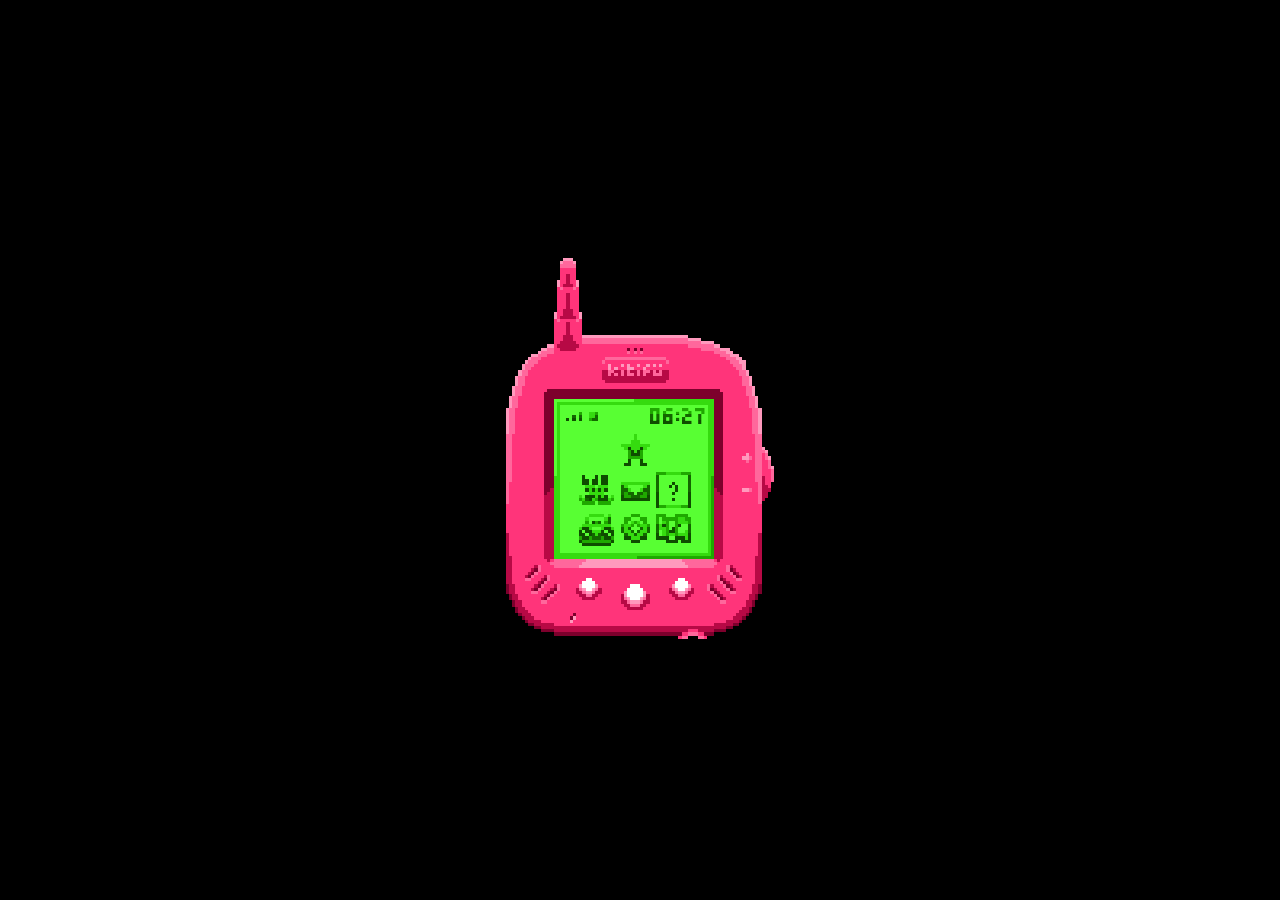
==== site/kitifu.html @ cd20e16a "Add files via upload" ====
<!DOCTYPE html>
<html lang="en">
<head>
  <meta charset="UTF-8">
  <meta name="viewport" content="width=device-width, initial-scale=1.0">
  <meta http-equiv="X-UA-Compatible" content="IE=edge">
  <title></title>
  <link rel="stylesheet" href="css/styles.css">
</head>
<body>
    <div class="kitifu center">
        <img class="case" src="images/case-default.svg" alt="case">
        <div class="ecra base">
            <img class="fundo" src="images/fundo.svg" alt="fundo">
            <img class="rede" src="images/rede.svg" alt="fundo">
            <img class="status" src="images/status.svg" alt="status">
            <div id="relogio"></div>
        </div>
        <div id="homeEcra" class="ecra">
            <img id="kitiIcon" class="kiti" src="images/kiti.svg" alt="kiti">
            <img class="friends" src="images/friends.svg" alt="friends">                                
            <img class="mp3" src="images/mp3.svg" alt="mp3">                                
            <img class="map" src="images/map.svg" alt="map">                    
            <img class="messages" src="images/messages.svg" alt="messages">          
            <img class="settings" src="images/settings.svg" alt="settings">                     
            <img class="profile" src="images/profile.svg" alt="settings">
        </div>
        <div id="kitiEcra" class="ecra">
            <div id="statusComida" class="status-comida">
                <img id="statusComida0" class="status-comida-0" src="images/statusComida0.svg" alt="statusComida0">
                <img id="statusComida1" class="status-comida-1" src="images/statusComida1.svg" alt="statusComida1">
                <img id="statusComida2" class="status-comida-2" src="images/statusComida2.svg" alt="statusComida2">
                <img id="statusComida3" class="status-comida-3" src="images/statusComida3.svg" alt="statusComida3">
            </div>
            <div id="statusAmor" class="status-amor">
                <img src="images/statusAmor0.svg" id="statusAmor0" alt="statusAmor0">
                <img src="images/statusAmor1.svg" id="statusAmor1" alt="statusAmor1">
                <img src="images/statusAmor2.svg" id="statusAmor2" alt="statusAmor2">
                <img src="images/statusAmor3.svg" id="statusAmor3" alt="statusAmor3">
            </div>
            <img id="armario" class="armario" src="images/armario.svg" alt="armario">
            <img id="voltar" class="voltar" src="images/voltar.svg" alt="voltar">
            <div id="kitiPet" class="kiti-pet">
                <img src="images/kitiPetCorpoTeste.svg" id="kitiPetCorpo" class="corpo petCorpo-default-animaçao" draggable="false" alt="kiti-pet corpo">
                <img src="images/kitiPetCabeçaTeste.svg" id="kitiPetCabeça" class="cabeça petCabeça-default-animaçao" draggable="false" alt="kitiPetCabeça">
            </div>
            <img id="comer" class="comer" src="images/comer.svg" alt="comer">
            <img id="comida" class="comida" src="images/comida.svg" alt="comida">
            <img id="lavar" class="lavar" src="images/lavar.svg" alt="lavar">
            <img id="lavagem" class="lavagem" src="images/lavagem.svg" alt="lavagem">
            <img id="amar" class="amar" src="images/amar.svg" alt="amar">
                <img id="amor1" class="amor" src="images/amor1.svg" alt="amor1">
                <img id="amor2" class="amor" src="images/amor2.svg" alt="amor2">
                <img id="amor3" class="amor" src="images/amor3.svg" alt="amor3">
                <img id="amor4" class="amor" src="images/amor4.svg" alt="amor4">
            <img id="passear" class="passear" src="images/passear.svg" alt="passear">
            <img id="brincar" class="brincar" src="images/brincar.svg" alt="brincar">
            <img id="conectar" class="conectar" src="images/conectar.svg" alt="conectar">
            </div>
    </div>

    <script src="script.js"></script>
</body>
</html>
---- site/css/styles.css ----
:root {
    --verde0: #58ff33;
    --verde1: #35db0f;
    --verde2: #1fa800;
    --verde3: #136600;
    --verde4: #0e4d00;
}

* {
    padding: 0;
    margin: 0;
    box-sizing: border-box;
    font-family: 'Untitled1', sans-serif;
    user-select: none;
  }

  @font-face {
    font-family: 'Untitled1';
    src: url('../fonts/fonte.otf') format('opentype');
}


body {
    background-color: black;
}

.kitifu {
    width: 24rem;
    height: 24rem;
    position:absolute
}

.center {
    position: absolute;
    transform: translate(-50%, -50%);
    left: 50%;
    top: 50%;
  }


.case {
    width: 24rem;
    height: 24rem;
    position:absolute
}

.case-default  {
    width: 24rem;
    height: 24rem;
    position:absolute
}


.ecra {
    width: 10rem;
    height: 10rem;
    position:absolute;
    top: 8.8rem;
    left: 6.6rem;
}

.fundo {
    width: 10rem;
    height: 10rem;
    position:absolute
}

.rede {
    width: 1rem;
    height: 0.6rem;
    position: absolute;
    top: 0.8rem;
    left: 0.8rem;
}

.status {
    width: 0.6rem;
    height: 0.6rem;
    position: absolute;
    top: 0.8rem;
    left: 2.2rem;
}

#relogio{
    /* top: -0.07rem*/

    width: 6rem;
    top: 0.53rem;
    left: 6rem;
    background: linear-gradient(to top,  var(--verde4) 0%, 
    var(--verde4) 44.5%, 
    var(--verde3)  44.5%, 
    var(--verde3) 70.5%, 
    var(--verde2) 70.5%);
    background-clip: text;
    color: transparent;
    position: absolute;
    font-size: 1.383rem;
}

#homeEcra {
    display: block;
}

.kiti {
    width: 2.2rem;
    height: 2.2rem;
    position: absolute;
    top: 2.2rem;
    left: 4rem;
}

.friends {
    width: 2.2rem;
    height: 2.2rem;
    position: absolute;
    top: 4.6rem;
    left: 1.6rem;
}

.mp3 {
    width: 2.2rem;
    height: 2.2rem;
    position: absolute;
    top: 7rem;
    left: 1.6rem;
}

.map {
    width: 2.2rem;
    height: 2.2rem;
    position: absolute;
    top: 7rem;
    right: 1.4rem;
}

.messages {
    width: 2.2rem;
    height: 2.2rem;
    position: absolute;
    top: 4.6rem;
    left: 4rem;
}

.settings {
    width: 2.2rem;
    height: 2.2rem;
    position: absolute;
    top: 7rem;
    left: 4rem;
}

.profile {
    width: 2.2rem;
    height: 2.2rem;
    position: absolute;
    top: 4.6rem;
    right: 1.4rem;
}


#kitiEcra {
    display: none;
}

.status-comida {
    width: 1rem;
    height: 1rem;
    position: absolute;
    top: 1.8rem;
    left: 0.6rem;
}

#statusComida0{
    width: 100%;
    height: 100%;
    position: absolute;
   display: block;
}

#statusComida1{
    width: 100%;
    height: 100%;
    position: absolute;
   display: none;
}

#statusComida2{
    width: 100%;
    height: 100%;
    position: absolute;
   display: none;
}

#statusComida3{
    width: 100%;
    height: 100%;
    position: absolute;
    display: none;
}


.status-amor{
    width: 1rem;
    height: 1rem;
    position: absolute;
    top: 1.8rem;
    left: 1.8rem;
}

#statusAmor0 {
    width: 100%;
    height: 100%;
    position: absolute;
   display: block;
}

#statusAmor1 {
    width: 100%;
    height: 100%;
    position: absolute;
   display: none;
}

#statusAmor2 {
    width: 100%;
    height: 100%;
    position: absolute;
   display: none;
}

#statusAmor3 {
    width: 100%;
    height: 100%;
    position: absolute;
   display: none;
}

.armario {
    width: 1rem;
    height: 1rem;
    position: absolute;
    top: 1.8rem;
    left: 7.2rem;
}

.voltar {
    width: 1rem;
    height: 1rem;
    position: absolute;
    top: 1.8rem;
    left: 8.4rem;
}

.kiti-pet {
    width: 5.2rem;
    height: 5.2rem;
    position:absolute;
    top: 2.8rem;
    left: 2.2rem;
}

.kiti-pet *{
    cursor: grab;
    width: 5.2rem;
    height: 5.2rem;
    position: inherit;
 
    
}

.kiti-pet *:active {
    cursor: grabbing;
}
.cabeça{
    z-index: 1;
    
}

.corpo{
    z-index: 0;
}

.comer {
    width: 1rem;
    height: 1rem;
    position: absolute;
    top: 8.4rem;
    left: 0.6rem;
    
}

.comida {
    width: 1rem;
    height: 2.6rem;
    position:absolute;
    top: 0;
    left: 4.6rem;
    clip-path: polygon(0 0, 100% 0%, 100% 0, 0% 0);
    z-index: 2;
}

.lavar {
    width: 1rem;
    height: 1rem;
    position: absolute;
    top: 8.4rem;
    left: 2rem;
}

.lavagem {
    width: 9.2rem;
    height: 10rem;
    position: absolute;
    z-index: 3;
    top: -7rem;
    left: 0.4rem;
    clip-path: polygon(0 100%, 100% 100%, 100% 100%, 0% 100%);
}

.amar {
    width: 1rem;
    height: 1rem;
    position: absolute;
    top: 8.4rem;
    left: 3.6rem;
}

.amor {
    width: 1.4rem;
    height: 1.4rem;
    position: absolute;
    top: 3.2rem;
    left: 7.8rem;
    opacity: 0;
}


.amor1Animaçao {
    animation: amor1Animaçao 0.5s 4 step-end;
}

.amor2Animaçao {
    animation: amor2Animaçao 0.5s 4 step-end;
}

.amor3Animaçao {
    animation: amor3Animaçao 0.5s 4 step-end;
}

.amor4Animaçao {
    animation: amor4Animaçao 0.5s 4 step-end;
}



.passear {
    width: 1rem;
    height: 1rem;
    position: absolute;
    top: 8.4rem;
    left: 5.4rem;
}

.brincar {
    width: 1rem;
    height: 1rem;
    position: absolute;
    top: 8.4rem;
    left: 7rem;
}

.conectar {
    width: 1rem;
    height: 1rem;
    position: absolute;
    top: 8.4rem;
    left: 8.4rem;
}



.comidaAnimaçao {
    animation: comer-animaçao 2.5s step-end;
}

.petCabeça-default-animaçao {
    animation: petDefault-cabeça-animaçao 7s step-end infinite;
    
}

.petCorpo-default-animaçao {
    animation: petDefault-animaçao 7s step-end infinite;

}

.lavagemAnimaçao {
    animation: lavagemAnimaçao 3s step-end;
}

.festinhas-animaçao{
    animation: festinhas-animaçao 2s step-end;
}

.festinhas-cabeça-animaçao{
    animation: festinhas-cabeça-animaçao 2s step-end;
}

@keyframes amor1Animaçao {
    0% { opacity: 1; }
    25% { opacity: 0; }
  }

@keyframes amor2Animaçao {
    0% { opacity: 0; }
    25% { opacity: 1;}
    50% { opacity: 0;}
  }

  @keyframes amor3Animaçao {
    0% { opacity: 0; }
    50% { opacity: 1; }
    75% { opacity: 0;}
  }

  @keyframes amor4Animaçao {
    0% { opacity: 0; }
    75% { opacity: 1; }
    100% { opacity: 0;}
  }

#amor1 {
    animation-delay: 0;
}

#amor2 {
    animation-delay: 25%;
}

#amor3 {
    animation-delay: 50%;
}

#amor4 {
    animation-delay: 75%;
}

@keyframes lavagemAnimaçao {
    5% {transform: translateY(0.4rem); clip-path: polygon(0 100%, 100% 100%, 100% 96%, 0% 96%);}
    10% {transform: translateY(1.2rem);clip-path: polygon(0 100%, 100% 100%, 100% 88%, 0% 88%);}
    15% {transform: translateY(2rem);clip-path: polygon(0 100%, 100% 100%, 100% 80%, 0% 80%);}
    20% {transform: translateY(2.8rem); clip-path: polygon(0 100%, 100% 100%, 100% 72%, 0% 72%);}
    25% {transform: translateY(3.6rem); clip-path: polygon(0 100%, 100% 100%, 100% 64%, 0% 64%);}
    30% {transform: translateY(4.4rem); clip-path: polygon(0 100%, 100% 100%, 100% 56%, 0% 56%);}
    35% {transform: translateY(5.2rem); clip-path: polygon(0 100%, 100% 100%, 100% 48%, 0% 48%);}
    40% {transform: translateY(6.0rem); clip-path: polygon(0 92%, 100% 92%, 100% 40%, 0% 40%);}
    45% {transform: translateY(6.8rem); clip-path: polygon(0 84%, 100% 84%, 100% 32%, 0% 32%);}
    50% {transform: translateY(7.6rem); clip-path: polygon(0 76%, 100% 76%, 100% 24%, 0% 24%);}
    55% {transform: translateY(8.4rem); clip-path: polygon(0 68%, 100% 68%, 100% 16%, 0% 16%);}
    60% {transform: translateY(9.2rem); clip-path: polygon(0 60%, 100% 60%, 100% 8%, 0% 8%);}
    65% {transform: translateY(10rem); clip-path: polygon(0 52%, 100% 52%, 100% 0%, 0% 0%);}
    70% {transform: translateY(10.8rem); clip-path: polygon(0 44%, 100% 44%, 100% 0%, 0% 0%);}
    75% {transform: translateY(11.6rem); clip-path: polygon(0 36%, 100% 36%, 100% 0%, 0% 0%);}
    80% {transform: translateY(12.4rem); clip-path: polygon(0 28%, 100% 28%, 100% 0%, 0% 0%);}
    85% {transform: translateY(13.2rem); clip-path: polygon(0 20%, 100% 20%, 100% 0%, 0% 0%);}
    90% {transform: translateY(14rem); clip-path: polygon(0 12%, 100% 12%, 100% 0%, 0% 0%);}
    95% {transform: translateY(14.8rem); clip-path: polygon(0 4%, 100% 4%, 100% 0%, 0% 0%);}
    100% {transform: translateY(15.6rem); clip-path: polygon(0 0%, 100% 0%, 100% 0%, 0% 0%);}
}

@keyframes petDefault-cabeça-animaçao {
    0% {transform: scaleX(1);}
    16.67% {transform: scaleX(-1);}
    33.33% {transform: scaleX(1);}
    50% {transform: scaleX(-1);}
    66.67% {transform: scaleX(1);}          /* Frame 5 */
    83% {transform: translateY(1.2rem); }  /* Frame 6 with translateY */
    100% { transform: translateY(0); }  /* Back to original position */
}

@keyframes petDefault-animaçao {
    0% {transform: scaleX(1);}
    16.67% {transform: scaleX(-1);}
    33.33% {transform: scaleX(1);}
    50% {transform: scaleX(-1);}
    66.67% {transform: scaleX(1);}
}

@keyframes festinhas-animaçao {
    0% {transform: scaleX(1)}
    12.5% {transform: scaleX(-1)}
    25% {transform: scaleX(1)}
    37.5% {transform: scaleX(-1)}
    50% {transform: scaleX(1)}
    62.5% {transform: scaleX(-1)}
    75% {transform: scaleX(1)}
    87.5% {transform: scaleX(-1)}
    100% {transform: scaleX(1)}
}

@keyframes festinhas-cabeça-animaçao {
    0% { transform: scaleX(1) translateY(1.2rem); }
    12.5% { transform: scaleX(-1) translateY(1.2rem); }
    25% { transform: scaleX(1) translateY(1.2rem); }
    37.5% { transform: scaleX(-1) translateY(1.2rem); }
    50% { transform: scaleX(1) translateY(0); }
    62.5% { transform: scaleX(-1) translateY(0); }
    75% { transform: scaleX(1) translateY(0); }
    87.5% { transform: scaleX(-1) translateY(0); }
    100% { transform: scaleX(1) translateY(1.2rem); }
}



@keyframes comer-animaçao {
    0% { transform: translateY(0.6rem); clip-path: polygon(0 84.6%, 100% 84.6%, 100% 100%, 0% 100%);}
    12.5% { transform: translateY(1.2rem); clip-path: polygon(0 61.6%, 100% 61.6%, 100% 100%, 0% 100%);}
    25% { transform: translateY(2rem); clip-path: polygon(0 30.8%, 100% 30.8%, 100% 100%, 0% 100%);}
    37.5%{ transform: translateY(2.8rem); clip-path: polygon(0 0, 100% 0%, 100% 100%, 0% 100%); }
    50%{ transform: translateY(3.4rem); clip-path: polygon(0 0, 100% 0%, 100% 77%, 0% 77%); }
    62.5%{ transform: translateY(4rem); clip-path: polygon(0 0, 100% 0%, 100% 53.8%, 0% 53.8%); }
    75%{ transform: translateY(4.8rem); clip-path: polygon(0 0, 100% 0%, 100% 23%, 0% 23%);}
    87.5%{ transform: translateY(5.6rem);clip-path: polygon(0 0, 100% 0%, 100% 0, 0% 0); }
    100%{ transform: translateY(5.6rem); clip-path: polygon(0 0, 100% 0%, 100% 0, 0% 0);}
}
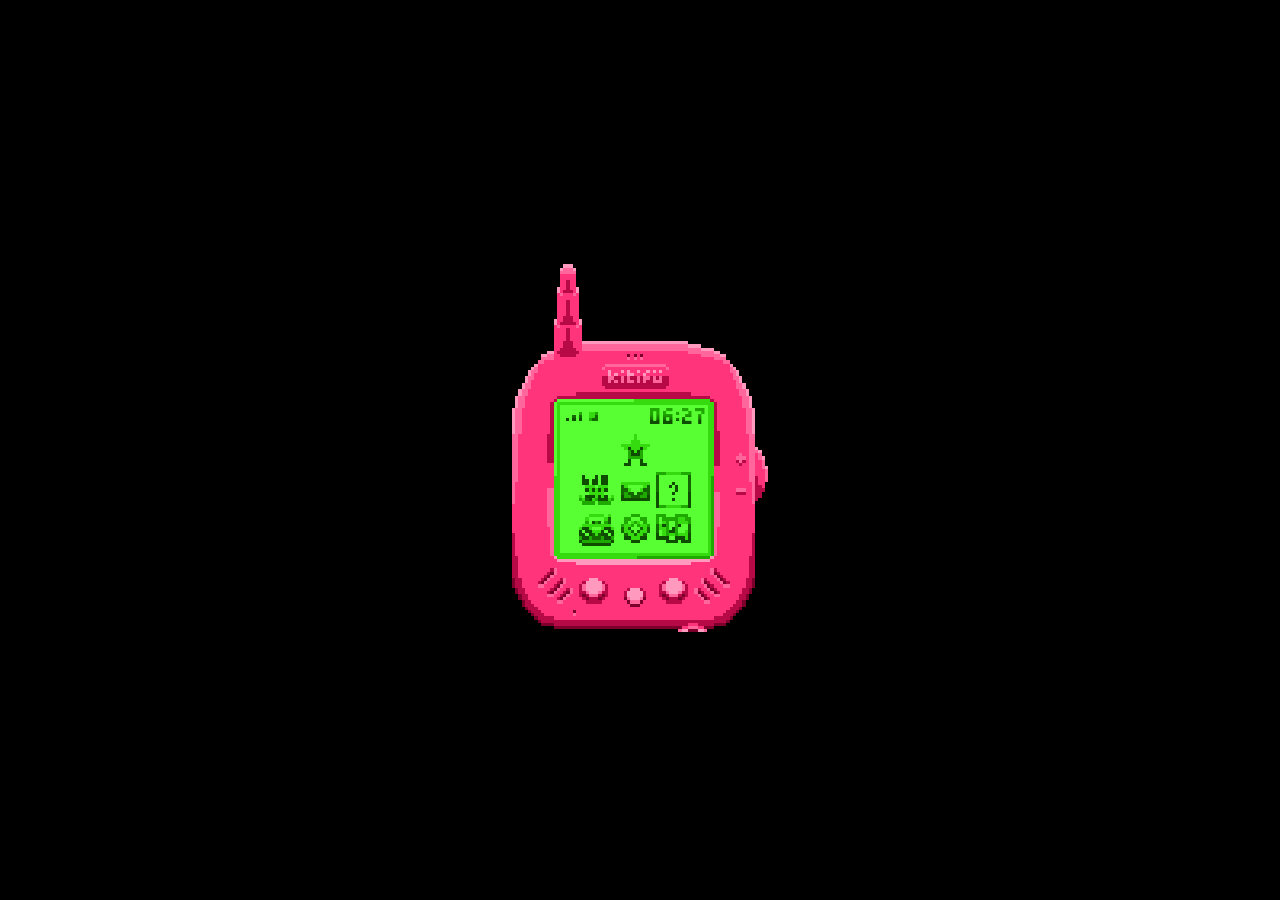
==== commit 84249d18: "refactoring não completo" ====
--- a/site/kitifu.html
+++ b/site/kitifu.html
@@ -9,15 +9,15 @@
 </head>
 <body>
     <div class="kitifu center">
-        <img class="case" src="images/case-default.svg" alt="case">
-        <div class="ecra base">
-            <img class="fundo" src="images/fundo.svg" alt="fundo">
-            <img class="rede" src="images/rede.svg" alt="fundo">
+        <img class="case" src="images/case1.svg" alt="case">
+        <div class="screen">
+            <img class="background" src="images/background.svg" alt="background">
+            <img class="network" src="images/network.svg" alt="background">
             <img class="status" src="images/status.svg" alt="status">
-            <div id="relogio"></div>
+            <div id="clock"></div>
         </div>
-        <div id="homeEcra" class="ecra">
-            <img id="kitiIcon" class="kiti" src="images/kiti.svg" alt="kiti">
+        <div id="homescreen" class="screen block">
+            <img id="kiti" class="kiti" src="images/kiti.svg" alt="kiti">
             <img class="friends" src="images/friends.svg" alt="friends">                                
             <img class="mp3" src="images/mp3.svg" alt="mp3">                                
             <img class="map" src="images/map.svg" alt="map">                    
@@ -25,38 +25,40 @@
             <img class="settings" src="images/settings.svg" alt="settings">                     
             <img class="profile" src="images/profile.svg" alt="settings">
         </div>
-        <div id="kitiEcra" class="ecra">
-            <div id="statusComida" class="status-comida">
-                <img id="statusComida0" class="status-comida-0" src="images/statusComida0.svg" alt="statusComida0">
-                <img id="statusComida1" class="status-comida-1" src="images/statusComida1.svg" alt="statusComida1">
-                <img id="statusComida2" class="status-comida-2" src="images/statusComida2.svg" alt="statusComida2">
-                <img id="statusComida3" class="status-comida-3" src="images/statusComida3.svg" alt="statusComida3">
+        <div id="kitiscreen" class="screen none">
+            <div id="hungryStatus" class="hungry-status">
+                <img id="hungryStatus0" class="hungry-status-0" src="images/hungryStatus0.svg" alt="hungryStatus0">
+                <img id="hungryStatus1" class="hungry-status-1" src="images/hungryStatus1.svg" alt="hungryStatus1">
+                <img id="hungryStatus2" class="hungry-status-2" src="images/hungryStatus2.svg" alt="hungryStatus2">
+                <img id="hungryStatus3" class="hungry-status-3" src="images/hungryStatus3.svg" alt="hungryStatus3">
             </div>
-            <div id="statusAmor" class="status-amor">
-                <img src="images/statusAmor0.svg" id="statusAmor0" alt="statusAmor0">
-                <img src="images/statusAmor1.svg" id="statusAmor1" alt="statusAmor1">
-                <img src="images/statusAmor2.svg" id="statusAmor2" alt="statusAmor2">
-                <img src="images/statusAmor3.svg" id="statusAmor3" alt="statusAmor3">
+            <div id="loveStatus" class="love-status">
+                <img src="images/loveStatus0.svg" id="loveStatus0" class="love-status-0" alt="loveStatus0">
+                <img src="images/loveStatus1.svg" id="loveStatus1" class="love-status-1" alt="loveStatus1">
+                <img src="images/loveStatus2.svg" id="loveStatus2" class="love-status-2" alt="loveStatus2">
+                <img src="images/loveStatus3.svg" id="loveStatus3" class="love-status-3" alt="loveStatus3">
             </div>
-            <img id="armario" class="armario" src="images/armario.svg" alt="armario">
-            <img id="voltar" class="voltar" src="images/voltar.svg" alt="voltar">
-            <div id="kitiPet" class="kiti-pet">
-                <img src="images/kitiPetCorpoTeste.svg" id="kitiPetCorpo" class="corpo petCorpo-default-animaçao" draggable="false" alt="kiti-pet corpo">
-                <img src="images/kitiPetCabeçaTeste.svg" id="kitiPetCabeça" class="cabeça petCabeça-default-animaçao" draggable="false" alt="kitiPetCabeça">
+            <img id="closet" class="closet" src="images/closet.svg" alt="closet">
+            <img id="back" class="back" src="images/back.svg" alt="back">
+            <div id="kitipet" class="kitipet">
+                <img src="images/kitipetBody.svg" id="kitipetBody" class="kitipetBody kitipetBody-default-animation" draggable="false" alt="kitipetBody">
+                <img src="images/kitipetHead.svg" id="kitipetHead" class="face kitipetHead-default-animation" draggable="false" alt="kitipetHead">
             </div>
-            <img id="comer" class="comer" src="images/comer.svg" alt="comer">
-            <img id="comida" class="comida" src="images/comida.svg" alt="comida">
-            <img id="lavar" class="lavar" src="images/lavar.svg" alt="lavar">
-            <img id="lavagem" class="lavagem" src="images/lavagem.svg" alt="lavagem">
-            <img id="amar" class="amar" src="images/amar.svg" alt="amar">
-                <img id="amor1" class="amor" src="images/amor1.svg" alt="amor1">
-                <img id="amor2" class="amor" src="images/amor2.svg" alt="amor2">
-                <img id="amor3" class="amor" src="images/amor3.svg" alt="amor3">
-                <img id="amor4" class="amor" src="images/amor4.svg" alt="amor4">
-            <img id="passear" class="passear" src="images/passear.svg" alt="passear">
-            <img id="brincar" class="brincar" src="images/brincar.svg" alt="brincar">
-            <img id="conectar" class="conectar" src="images/conectar.svg" alt="conectar">
+            <img id="feed" class="feed" src="images/feed.svg" alt="feed">
+            <img id="feeding" class="feeding" src="images/feeding.svg" alt="feeding">
+            <img id="wash" class="wash" src="images/wash.svg" alt="wash">
+            <img id="washing" class="washing" src="images/washing.svg" alt="washing">
+            <img id="love" class="love" src="images/love.svg" alt="love">
+            <div id="loving" class="loving block" alt="loving">
+                <img id="loving-animation-1" class="loving loving-animation-1" src="animations/loving-animation-1.svg" alt="loving-animation-1">
+                <img id="loving-animation-2" class="loving loving-animation-2" src="animations/loving-animation-2.svg" alt="loving-animation-2">
+                <img id="loving-animation-3" class="loving loving-animation-3" src="animations/loving-animation-3.svg" alt="loving-animation-3">
+                <img id="loving-animation-4" class="loving loving-animation-4" src="animations/loving-animation-4.svg" alt="loving-animation-4">
             </div>
+            <img id="walk" class="walk" src="images/walk.svg" alt="walk">
+            <img id="play" class="play" src="images/play.svg" alt="play">
+            <img id="connect" class="connect" src="images/connect.svg" alt="connect">
+        </div>
     </div>
 
     <script src="script.js"></script>
--- a/site/css/styles.css
+++ b/site/css/styles.css
@@ -1,9 +1,9 @@
 :root {
-    --verde0: #58ff33;
-    --verde1: #35db0f;
-    --verde2: #1fa800;
-    --verde3: #136600;
-    --verde4: #0e4d00;
+    --green0: #58ff33;
+    --green1: #35db0f;
+    --green2: #1fa800;
+    --green3: #136600;
+    --green4: #0e4d00;
 }
 
 * {
@@ -24,6 +24,14 @@
     background-color: black;
 }
 
+.none {
+    display: none;
+}
+
+.block {
+    display: block;
+}
+
 .kitifu {
     width: 24rem;
     height: 24rem;
@@ -41,17 +49,11 @@
 .case {
     width: 24rem;
     height: 24rem;
-    position:absolute
-}
-
-.case-default  {
-    width: 24rem;
-    height: 24rem;
-    position:absolute
-}
-
-
-.ecra {
+    position:absolute;
+}
+
+
+.screen {
     width: 10rem;
     height: 10rem;
     position:absolute;
@@ -59,13 +61,14 @@
     left: 6.6rem;
 }
 
-.fundo {
+.background {
     width: 10rem;
     height: 10rem;
-    position:absolute
-}
-
-.rede {
+    position:absolute;
+    z-index: -1;
+}
+
+.network {
     width: 1rem;
     height: 0.6rem;
     position: absolute;
@@ -81,26 +84,23 @@
     left: 2.2rem;
 }
 
-#relogio{
+#clock{
     /* top: -0.07rem*/
 
     width: 6rem;
     top: 0.53rem;
     left: 6rem;
-    background: linear-gradient(to top,  var(--verde4) 0%, 
-    var(--verde4) 44.5%, 
-    var(--verde3)  44.5%, 
-    var(--verde3) 70.5%, 
-    var(--verde2) 70.5%);
+    background: linear-gradient(to top,  var(--green4) 0%, 
+    var(--green4) 44.5%, 
+    var(--green3)  44.5%, 
+    var(--green2) 70.5%, 
+    var(--green2) 70.5%);
     background-clip: text;
     color: transparent;
     position: absolute;
     font-size: 1.383rem;
 }
 
-#homeEcra {
-    display: block;
-}
 
 .kiti {
     width: 2.2rem;
@@ -158,12 +158,7 @@
     right: 1.4rem;
 }
 
-
-#kitiEcra {
-    display: none;
-}
-
-.status-comida {
+.hungry-status {
     width: 1rem;
     height: 1rem;
     position: absolute;
@@ -171,36 +166,36 @@
     left: 0.6rem;
 }
 
-#statusComida0{
-    width: 100%;
-    height: 100%;
-    position: absolute;
-   display: block;
-}
-
-#statusComida1{
-    width: 100%;
-    height: 100%;
-    position: absolute;
-   display: none;
-}
-
-#statusComida2{
-    width: 100%;
-    height: 100%;
-    position: absolute;
-   display: none;
-}
-
-#statusComida3{
-    width: 100%;
-    height: 100%;
-    position: absolute;
-    display: none;
-}
-
-
-.status-amor{
+.hungry-status-0{
+    width: 100%;
+    height: 100%;
+    position: absolute;
+
+}
+
+.hungry-status-1{
+    width: 100%;
+    height: 100%;
+    position: absolute;
+
+}
+
+.hungry-status-2{
+    width: 100%;
+    height: 100%;
+    position: absolute;
+
+}
+
+.hungry-status-3{
+    width: 100%;
+    height: 100%;
+    position: absolute;
+
+}
+
+
+.love-status{
     width: 1rem;
     height: 1rem;
     position: absolute;
@@ -208,35 +203,32 @@
     left: 1.8rem;
 }
 
-#statusAmor0 {
-    width: 100%;
-    height: 100%;
-    position: absolute;
-   display: block;
-}
-
-#statusAmor1 {
-    width: 100%;
-    height: 100%;
-    position: absolute;
-   display: none;
-}
-
-#statusAmor2 {
-    width: 100%;
-    height: 100%;
-    position: absolute;
-   display: none;
-}
-
-#statusAmor3 {
-    width: 100%;
-    height: 100%;
-    position: absolute;
-   display: none;
-}
-
-.armario {
+.love-status-0 {
+    width: 100%;
+    height: 100%;
+    position: absolute;
+}
+
+.love-status-1 {
+    width: 100%;
+    height: 100%;
+    position: absolute;
+}
+
+.love-status-2 {
+    width: 100%;
+    height: 100%;
+    position: absolute;
+}
+
+.love-status-3 {
+    width: 100%;
+    height: 100%;
+    position: absolute;
+}
+
+
+.closet {
     width: 1rem;
     height: 1rem;
     position: absolute;
@@ -244,7 +236,7 @@
     left: 7.2rem;
 }
 
-.voltar {
+.back {
     width: 1rem;
     height: 1rem;
     position: absolute;
@@ -252,7 +244,8 @@
     left: 8.4rem;
 }
 
-.kiti-pet {
+
+.kitipet {
     width: 5.2rem;
     height: 5.2rem;
     position:absolute;
@@ -260,7 +253,7 @@
     left: 2.2rem;
 }
 
-.kiti-pet *{
+.kitipet *{
     cursor: grab;
     width: 5.2rem;
     height: 5.2rem;
@@ -269,19 +262,19 @@
     
 }
 
-.kiti-pet *:active {
+.kitipet *:active {
     cursor: grabbing;
 }
-.cabeça{
+.kitipetHead{
     z-index: 1;
     
 }
 
-.corpo{
+.kitipetBody{
     z-index: 0;
 }
 
-.comer {
+.feed {
     width: 1rem;
     height: 1rem;
     position: absolute;
@@ -290,7 +283,7 @@
     
 }
 
-.comida {
+.feeding {
     width: 1rem;
     height: 2.6rem;
     position:absolute;
@@ -300,7 +293,7 @@
     z-index: 2;
 }
 
-.lavar {
+.wash {
     width: 1rem;
     height: 1rem;
     position: absolute;
@@ -308,7 +301,7 @@
     left: 2rem;
 }
 
-.lavagem {
+.washing {
     width: 9.2rem;
     height: 10rem;
     position: absolute;
@@ -318,7 +311,7 @@
     clip-path: polygon(0 100%, 100% 100%, 100% 100%, 0% 100%);
 }
 
-.amar {
+.love {
     width: 1rem;
     height: 1rem;
     position: absolute;
@@ -326,7 +319,7 @@
     left: 3.6rem;
 }
 
-.amor {
+.loving {
     width: 1.4rem;
     height: 1.4rem;
     position: absolute;
@@ -336,25 +329,7 @@
 }
 
 
-.amor1Animaçao {
-    animation: amor1Animaçao 0.5s 4 step-end;
-}
-
-.amor2Animaçao {
-    animation: amor2Animaçao 0.5s 4 step-end;
-}
-
-.amor3Animaçao {
-    animation: amor3Animaçao 0.5s 4 step-end;
-}
-
-.amor4Animaçao {
-    animation: amor4Animaçao 0.5s 4 step-end;
-}
-
-
-
-.passear {
+.walk {
     width: 1rem;
     height: 1rem;
     position: absolute;
@@ -362,7 +337,7 @@
     left: 5.4rem;
 }
 
-.brincar {
+.play {
     width: 1rem;
     height: 1rem;
     position: absolute;
@@ -370,7 +345,7 @@
     left: 7rem;
 }
 
-.conectar {
+.connect {
     width: 1rem;
     height: 1rem;
     position: absolute;
@@ -380,72 +355,55 @@
 
 
 
-.comidaAnimaçao {
-    animation: comer-animaçao 2.5s step-end;
-}
-
-.petCabeça-default-animaçao {
-    animation: petDefault-cabeça-animaçao 7s step-end infinite;
+.feeding-animation {
+    animation: feeding-animation 2.5s step-end;
+}
+
+.kitipetHead-default-animation {
+    animation: kitipetHead-default-animation 7s step-end infinite;
     
 }
 
-.petCorpo-default-animaçao {
-    animation: petDefault-animaçao 7s step-end infinite;
-
-}
-
-.lavagemAnimaçao {
-    animation: lavagemAnimaçao 3s step-end;
-}
-
-.festinhas-animaçao{
-    animation: festinhas-animaçao 2s step-end;
-}
-
-.festinhas-cabeça-animaçao{
-    animation: festinhas-cabeça-animaçao 2s step-end;
-}
-
-@keyframes amor1Animaçao {
+.kitipetBody-default-animation {
+    animation: kitipetBody-default-animation 7s step-end infinite;
+
+}
+
+.washing-animation {
+    animation: washing-animation 3s step-end;
+}
+
+.loving-animation-1{
+    animation: love-animation 2s step-end;
+}
+
+.loving-animation-2{
+    animation: love-animation 2s step-end;
+    animation-delay: 25%;
+}
+
+.loving-animation-3{
+    animation: love-animation 2s step-end;
+    animation-delay: 50%;
+}
+
+.loving-animation-4{
+    animation: love-animation 2s step-end;
+    animation-delay: 75%;
+}
+
+.kitipetHead-love-animation{
+    animation: kitipetHead-love-animation 2s step-end;
+}
+
+@keyframes love-animation {
     0% { opacity: 1; }
     25% { opacity: 0; }
   }
 
-@keyframes amor2Animaçao {
-    0% { opacity: 0; }
-    25% { opacity: 1;}
-    50% { opacity: 0;}
-  }
-
-  @keyframes amor3Animaçao {
-    0% { opacity: 0; }
-    50% { opacity: 1; }
-    75% { opacity: 0;}
-  }
-
-  @keyframes amor4Animaçao {
-    0% { opacity: 0; }
-    75% { opacity: 1; }
-    100% { opacity: 0;}
-  }
-
-#amor1 {
-    animation-delay: 0;
-}
-
-#amor2 {
-    animation-delay: 25%;
-}
-
-#amor3 {
-    animation-delay: 50%;
-}
-
-#amor4 {
-    animation-delay: 75%;
-}
-
-@keyframes lavagemAnimaçao {
+
+
+@keyframes washing-animation {
     5% {transform: translateY(0.4rem); clip-path: polygon(0 100%, 100% 100%, 100% 96%, 0% 96%);}
     10% {transform: translateY(1.2rem);clip-path: polygon(0 100%, 100% 100%, 100% 88%, 0% 88%);}
     15% {transform: translateY(2rem);clip-path: polygon(0 100%, 100% 100%, 100% 80%, 0% 80%);}
@@ -468,7 +426,7 @@
     100% {transform: translateY(15.6rem); clip-path: polygon(0 0%, 100% 0%, 100% 0%, 0% 0%);}
 }
 
-@keyframes petDefault-cabeça-animaçao {
+@keyframes kitipetHead-default-animation {
     0% {transform: scaleX(1);}
     16.67% {transform: scaleX(-1);}
     33.33% {transform: scaleX(1);}
@@ -478,7 +436,7 @@
     100% { transform: translateY(0); }  /* Back to original position */
 }
 
-@keyframes petDefault-animaçao {
+@keyframes kitipetBody-default-animation {
     0% {transform: scaleX(1);}
     16.67% {transform: scaleX(-1);}
     33.33% {transform: scaleX(1);}
@@ -486,19 +444,12 @@
     66.67% {transform: scaleX(1);}
 }
 
-@keyframes festinhas-animaçao {
-    0% {transform: scaleX(1)}
-    12.5% {transform: scaleX(-1)}
-    25% {transform: scaleX(1)}
-    37.5% {transform: scaleX(-1)}
-    50% {transform: scaleX(1)}
-    62.5% {transform: scaleX(-1)}
-    75% {transform: scaleX(1)}
-    87.5% {transform: scaleX(-1)}
-    100% {transform: scaleX(1)}
-}
-
-@keyframes festinhas-cabeça-animaçao {
+@keyframes loving-animation {
+   0% {opacity: 1;}
+   25% {opacity: 0;}
+}
+
+@keyframes kitipetHead-loving-animation {
     0% { transform: scaleX(1) translateY(1.2rem); }
     12.5% { transform: scaleX(-1) translateY(1.2rem); }
     25% { transform: scaleX(1) translateY(1.2rem); }
@@ -512,7 +463,7 @@
 
 
 
-@keyframes comer-animaçao {
+@keyframes feeding-animation {
     0% { transform: translateY(0.6rem); clip-path: polygon(0 84.6%, 100% 84.6%, 100% 100%, 0% 100%);}
     12.5% { transform: translateY(1.2rem); clip-path: polygon(0 61.6%, 100% 61.6%, 100% 100%, 0% 100%);}
     25% { transform: translateY(2rem); clip-path: polygon(0 30.8%, 100% 30.8%, 100% 100%, 0% 100%);}
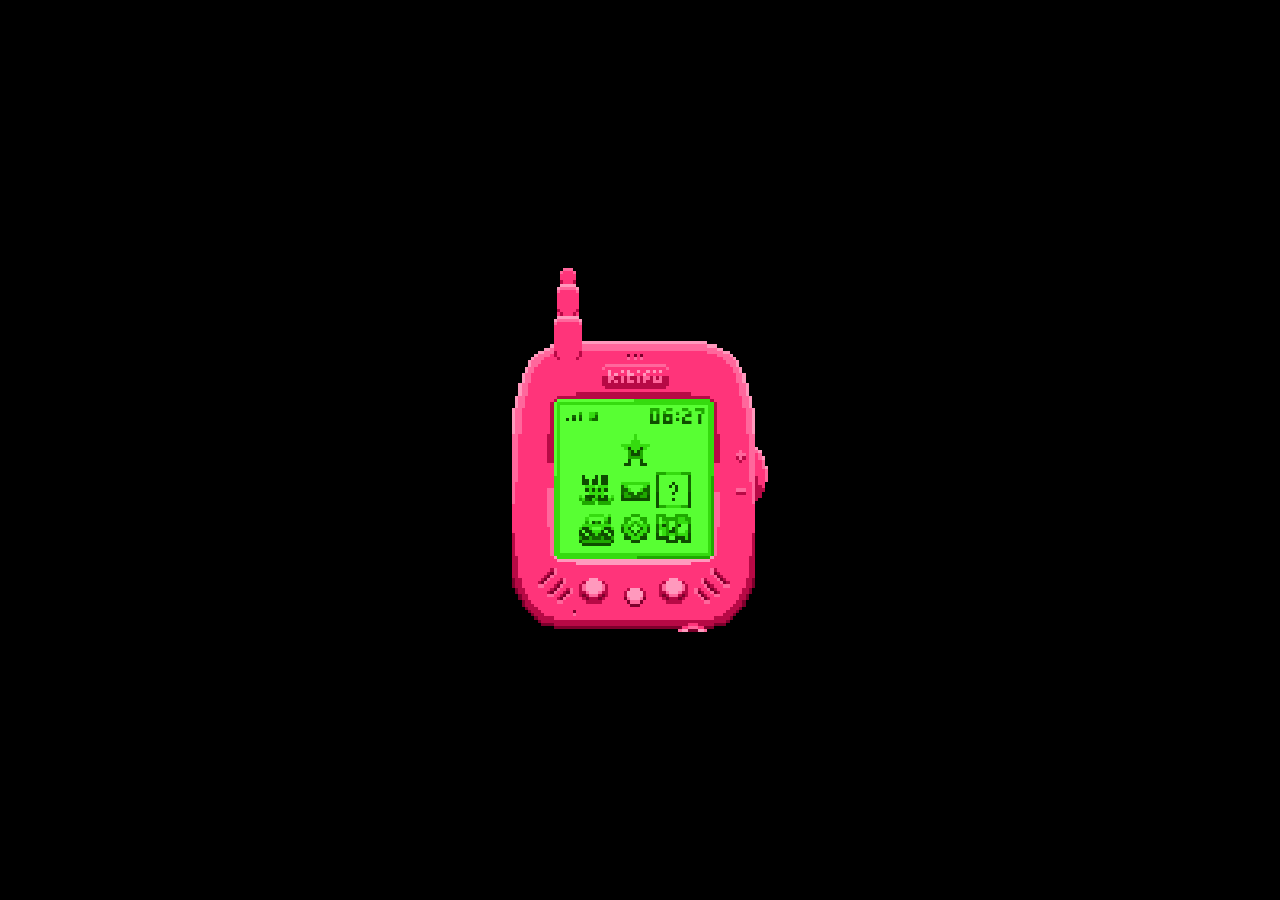
==== commit 0f298a42: "refactoring atualizado feito: refactoring tá feito, todos os nomes estão em inglês, limpei muito co" ====
--- a/site/kitifu.html
+++ b/site/kitifu.html
@@ -38,22 +38,27 @@
                 <img src="images/loveStatus2.svg" id="loveStatus2" class="love-status-2" alt="loveStatus2">
                 <img src="images/loveStatus3.svg" id="loveStatus3" class="love-status-3" alt="loveStatus3">
             </div>
+            <div id="poopStatus" class="poopStatus">
+                <img src="images/poopStatus1.svg" id="poopStatus1" class="poop-status-1 none" alt="poopStatus1">
+                <img src="images/poopStatus2.svg" id="poopStatus2" class="poop-status-2 none" alt="poopStatus2">
+                <img src="images/poopStatus3.svg" id="poopStatus3" class="poop-status-3 none" alt="poopStatus3">
+            </div>
             <img id="closet" class="closet" src="images/closet.svg" alt="closet">
             <img id="back" class="back" src="images/back.svg" alt="back">
             <div id="kitipet" class="kitipet">
-                <img src="images/kitipetBody.svg" id="kitipetBody" class="kitipetBody kitipetBody-default-animation" draggable="false" alt="kitipetBody">
-                <img src="images/kitipetHead.svg" id="kitipetHead" class="face kitipetHead-default-animation" draggable="false" alt="kitipetHead">
+                <img src="images/kitipetBody.svg" id="kitipetBody" class="kitipetBody default-animation" draggable="false" alt="kitipetBody">
+                <img src="images/kitipetHead.svg" id="kitipetHead" class="kitipetHead default-animation" draggable="false" alt="kitipetHead">
             </div>
             <img id="feed" class="feed" src="images/feed.svg" alt="feed">
             <img id="feeding" class="feeding" src="images/feeding.svg" alt="feeding">
             <img id="wash" class="wash" src="images/wash.svg" alt="wash">
             <img id="washing" class="washing" src="images/washing.svg" alt="washing">
             <img id="love" class="love" src="images/love.svg" alt="love">
-            <div id="loving" class="loving block" alt="loving">
-                <img id="loving-animation-1" class="loving loving-animation-1" src="animations/loving-animation-1.svg" alt="loving-animation-1">
-                <img id="loving-animation-2" class="loving loving-animation-2" src="animations/loving-animation-2.svg" alt="loving-animation-2">
-                <img id="loving-animation-3" class="loving loving-animation-3" src="animations/loving-animation-3.svg" alt="loving-animation-3">
-                <img id="loving-animation-4" class="loving loving-animation-4" src="animations/loving-animation-4.svg" alt="loving-animation-4">
+            <div id="loving" class="loving none" alt="loving">
+                <img id="lovingFrame1" class="loving frame-1" src="animations/lovingFrame1.svg" alt="lovingFrame1">
+                <img id="lovingFrame2" class="loving frame-2" src="animations/lovingFrame2.svg" alt="lovingFrame2">
+                <img id="lovingFrame3" class="loving frame-3" src="animations/lovingFrame3.svg" alt="lovingFrame3">
+                <img id="lovingFrame4" class="loving frame-4" src="animations/lovingFrame4.svg" alt="lovingFrame4">
             </div>
             <img id="walk" class="walk" src="images/walk.svg" alt="walk">
             <img id="play" class="play" src="images/play.svg" alt="play">
--- a/site/css/styles.css
+++ b/site/css/styles.css
@@ -65,7 +65,7 @@
     width: 10rem;
     height: 10rem;
     position:absolute;
-    z-index: -1;
+    z-index: -999;
 }
 
 .network {
@@ -93,7 +93,7 @@
     background: linear-gradient(to top,  var(--green4) 0%, 
     var(--green4) 44.5%, 
     var(--green3)  44.5%, 
-    var(--green2) 70.5%, 
+    var(--green3) 70.5%, 
     var(--green2) 70.5%);
     background-clip: text;
     color: transparent;
@@ -227,6 +227,30 @@
     position: absolute;
 }
 
+
+.poop-status-1 {
+    width: 1.4rem;
+    height: 2.8rem;
+    position: absolute;
+    top: 5.2rem;
+    left: 8rem;
+}
+
+.poop-status-2 {
+    width: 1.4rem;
+    height: 2.8rem;
+    position: absolute;
+    top: 5.2rem;
+    left: 8rem;
+}
+
+.poop-status-3 {
+    width: 1.4rem;
+    height: 2.8rem;
+    position: absolute;
+    top: 5.2rem;
+    left: 8rem; 
+}
 
 .closet {
     width: 1rem;
@@ -305,7 +329,7 @@
     width: 9.2rem;
     height: 10rem;
     position: absolute;
-    z-index: 3;
+    z-index: -1;
     top: -7rem;
     left: 0.4rem;
     clip-path: polygon(0 100%, 100% 100%, 100% 100%, 0% 100%);
@@ -319,81 +343,94 @@
     left: 3.6rem;
 }
 
-.loving {
+
+.walk {
+    width: 1rem;
+    height: 1rem;
+    position: absolute;
+    top: 8.4rem;
+    left: 5.4rem;
+}
+
+.play {
+    width: 1rem;
+    height: 1rem;
+    position: absolute;
+    top: 8.4rem;
+    left: 7rem;
+}
+
+.connect {
+    width: 1rem;
+    height: 1rem;
+    position: absolute;
+    top: 8.4rem;
+    left: 8.4rem;
+}
+
+
+
+.feeding-animation {
+    animation: feeding-animation 2.5s step-end;
+}
+
+.kitipetHead.default-animation {
+    animation: kitipetHead-default-animation 7s step-end infinite;
+    
+}
+
+.kitipetBody.default-animation {
+    animation: kitipetBody-default-animation 7s step-end infinite;
+
+}
+
+.washing-animation {
+    animation: washing-animation 3s step-end;
+}
+
+
+.loving * {
     width: 1.4rem;
     height: 1.4rem;
     position: absolute;
     top: 3.2rem;
-    left: 7.8rem;
+    left: 8rem;
+    
+}
+
+
+
+
+.loving.frame-1{
     opacity: 0;
-}
-
-
-.walk {
-    width: 1rem;
-    height: 1rem;
-    position: absolute;
-    top: 8.4rem;
-    left: 5.4rem;
-}
-
-.play {
-    width: 1rem;
-    height: 1rem;
-    position: absolute;
-    top: 8.4rem;
-    left: 7rem;
-}
-
-.connect {
-    width: 1rem;
-    height: 1rem;
-    position: absolute;
-    top: 8.4rem;
-    left: 8.4rem;
-}
-
-
-
-.feeding-animation {
-    animation: feeding-animation 2.5s step-end;
-}
-
-.kitipetHead-default-animation {
-    animation: kitipetHead-default-animation 7s step-end infinite;
+    animation: love-animation 2s step-end;
     
 }
 
-.kitipetBody-default-animation {
-    animation: kitipetBody-default-animation 7s step-end infinite;
-
-}
-
-.washing-animation {
-    animation: washing-animation 3s step-end;
-}
-
-.loving-animation-1{
+.loving.frame-2{
+    opacity: 0;
     animation: love-animation 2s step-end;
-}
-
-.loving-animation-2{
+    animation-delay: 0.5s;
+}
+
+.loving.frame-3{
+    opacity: 0;
     animation: love-animation 2s step-end;
-    animation-delay: 25%;
-}
-
-.loving-animation-3{
+    animation-delay: 1s;
+}
+
+.loving.frame-4{
+    opacity: 0;
     animation: love-animation 2s step-end;
-    animation-delay: 50%;
-}
-
-.loving-animation-4{
-    animation: love-animation 2s step-end;
-    animation-delay: 75%;
-}
-
-.kitipetHead-love-animation{
-    animation: kitipetHead-love-animation 2s step-end;
+    animation-delay: 1.5s;
+}
+
+.kitipetHead.loving-animation{
+    animation: kitipetHead-loving-animation 2s step-end;
+}
+
+.kitipetBody.loving-animation{
+    animation: kitipetBody-loving-animation 2s step-end;
 }
 
 @keyframes love-animation {
@@ -402,6 +439,35 @@
   }
 
 
+  @keyframes kitipetHead-default-animation {
+    0% {transform: scaleX(1);}
+    16.67% {transform: scaleX(-1);}
+    33.33% {transform: scaleX(1);}
+    50% {transform: scaleX(-1);}
+    66.67% {transform: scaleX(1);}          /* Frame 5 */
+    83% {transform: translateY(1.2rem); }  /* Frame 6 with translateY */
+    100% { transform: translateY(0); }  /* Back to original position */
+}
+
+@keyframes kitipetBody-default-animation {
+    0% {transform: scaleX(1);}
+    16.67% {transform: scaleX(-1);}
+    33.33% {transform: scaleX(1);}
+    50% {transform: scaleX(-1);}
+    66.67% {transform: scaleX(1);}
+}
+
+@keyframes kitipetHead-loving-animation {
+    0% { transform: scaleX(1) translateY(1.2rem); }
+    12.5% { transform: scaleX(-1) translateY(1.2rem); }
+    25% { transform: scaleX(1) translateY(1.2rem); }
+    37.5% { transform: scaleX(-1) translateY(1.2rem); }
+    50% { transform: scaleX(1) translateY(0); }
+    62.5% { transform: scaleX(-1) translateY(0); }
+    75% { transform: scaleX(1) translateY(0); }
+    87.5% { transform: scaleX(-1) translateY(0); }
+    100% { transform: scaleX(1) translateY(1.2rem); }
+}
 
 @keyframes washing-animation {
     5% {transform: translateY(0.4rem); clip-path: polygon(0 100%, 100% 100%, 100% 96%, 0% 96%);}
@@ -426,42 +492,17 @@
     100% {transform: translateY(15.6rem); clip-path: polygon(0 0%, 100% 0%, 100% 0%, 0% 0%);}
 }
 
-@keyframes kitipetHead-default-animation {
-    0% {transform: scaleX(1);}
-    16.67% {transform: scaleX(-1);}
-    33.33% {transform: scaleX(1);}
-    50% {transform: scaleX(-1);}
-    66.67% {transform: scaleX(1);}          /* Frame 5 */
-    83% {transform: translateY(1.2rem); }  /* Frame 6 with translateY */
-    100% { transform: translateY(0); }  /* Back to original position */
-}
-
-@keyframes kitipetBody-default-animation {
-    0% {transform: scaleX(1);}
-    16.67% {transform: scaleX(-1);}
-    33.33% {transform: scaleX(1);}
-    50% {transform: scaleX(-1);}
-    66.67% {transform: scaleX(1);}
-}
-
-@keyframes loving-animation {
-   0% {opacity: 1;}
-   25% {opacity: 0;}
-}
-
-@keyframes kitipetHead-loving-animation {
-    0% { transform: scaleX(1) translateY(1.2rem); }
-    12.5% { transform: scaleX(-1) translateY(1.2rem); }
-    25% { transform: scaleX(1) translateY(1.2rem); }
-    37.5% { transform: scaleX(-1) translateY(1.2rem); }
-    50% { transform: scaleX(1) translateY(0); }
-    62.5% { transform: scaleX(-1) translateY(0); }
-    75% { transform: scaleX(1) translateY(0); }
-    87.5% { transform: scaleX(-1) translateY(0); }
-    100% { transform: scaleX(1) translateY(1.2rem); }
-}
-
-
+@keyframes kitipetBody-loving-animation {
+    0% {transform: scaleX(1)}
+    12.5% {transform: scaleX(-1)}
+    25% {transform: scaleX(1)}
+    37.5% {transform: scaleX(-1)}
+    50% {transform: scaleX(1)}
+    62.5% {transform: scaleX(-1)}
+    75% {transform: scaleX(1)}
+    87.5% {transform: scaleX(-1)}
+    100% {transform: scaleX(1)}
+}
 
 @keyframes feeding-animation {
     0% { transform: translateY(0.6rem); clip-path: polygon(0 84.6%, 100% 84.6%, 100% 100%, 0% 100%);}
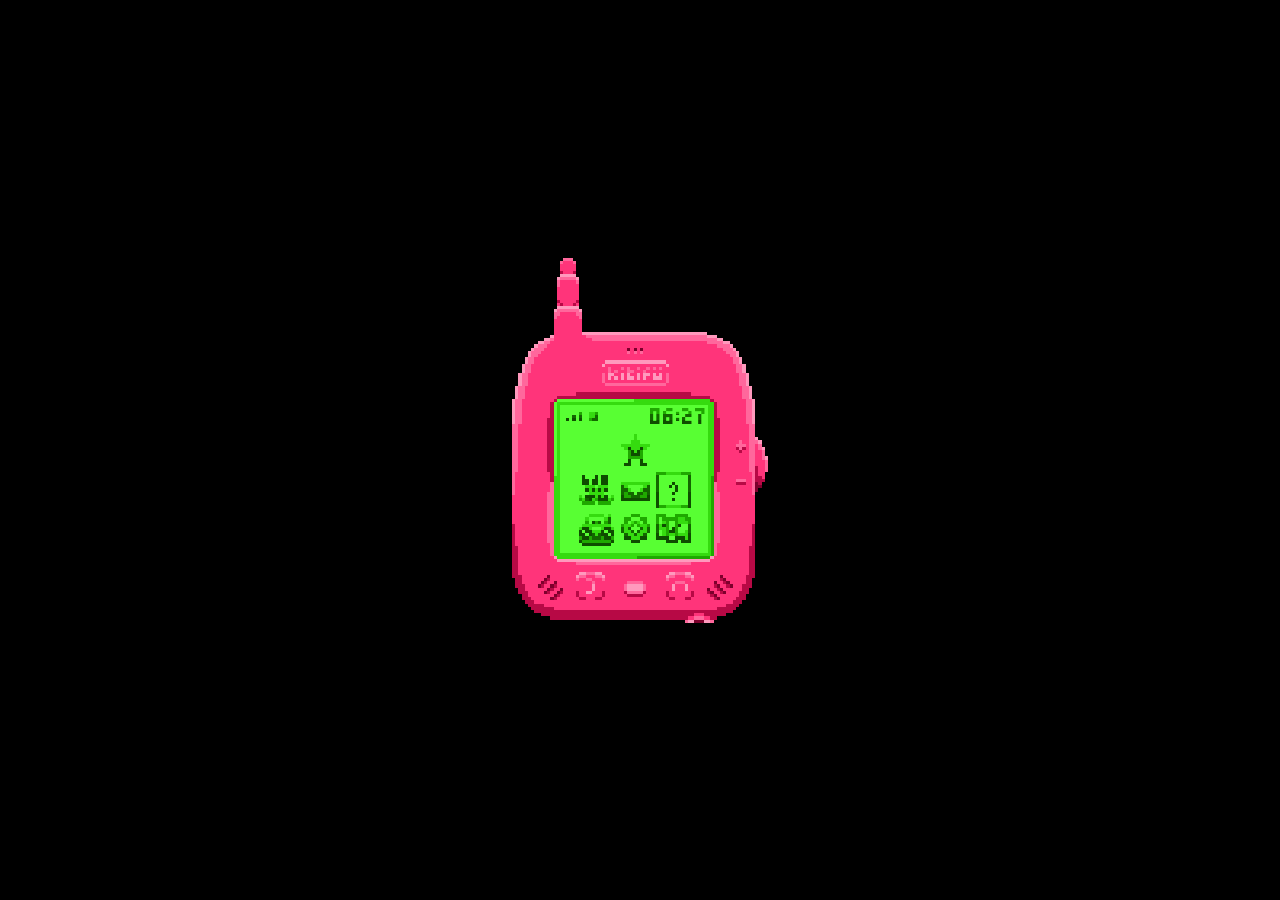
==== commit 11e4a7f0: "localStorage LIVE consegui por o localstorage a funcionar!!!!! sempre q se fecha ou se dá refresh à " ====
--- a/site/kitifu.html
+++ b/site/kitifu.html
@@ -44,25 +44,25 @@
                 <img src="images/poopStatus3.svg" id="poopStatus3" class="poop-status-3 none" alt="poopStatus3">
             </div>
             <img id="closet" class="closet" src="images/closet.svg" alt="closet">
-            <img id="back" class="back" src="images/back.svg" alt="back">
+            <img id="backIcon" class="back" src="images/back.svg" alt="backIcon">
             <div id="kitipet" class="kitipet">
                 <img src="images/kitipetBody.svg" id="kitipetBody" class="kitipetBody default-animation" draggable="false" alt="kitipetBody">
                 <img src="images/kitipetHead.svg" id="kitipetHead" class="kitipetHead default-animation" draggable="false" alt="kitipetHead">
             </div>
-            <img id="feed" class="feed" src="images/feed.svg" alt="feed">
+            <img id="feedIcon" class="feed" src="images/feed.svg" alt="feedIcon">
             <img id="feeding" class="feeding" src="images/feeding.svg" alt="feeding">
-            <img id="wash" class="wash" src="images/wash.svg" alt="wash">
+            <img id="washIcon" class="wash" src="images/wash.svg" alt="washIcon">
             <img id="washing" class="washing" src="images/washing.svg" alt="washing">
-            <img id="love" class="love" src="images/love.svg" alt="love">
+            <img id="loveIcon" class="love" src="images/love.svg" alt="loveIcon">
             <div id="loving" class="loving none" alt="loving">
                 <img id="lovingFrame1" class="loving frame-1" src="animations/lovingFrame1.svg" alt="lovingFrame1">
                 <img id="lovingFrame2" class="loving frame-2" src="animations/lovingFrame2.svg" alt="lovingFrame2">
                 <img id="lovingFrame3" class="loving frame-3" src="animations/lovingFrame3.svg" alt="lovingFrame3">
                 <img id="lovingFrame4" class="loving frame-4" src="animations/lovingFrame4.svg" alt="lovingFrame4">
             </div>
-            <img id="walk" class="walk" src="images/walk.svg" alt="walk">
-            <img id="play" class="play" src="images/play.svg" alt="play">
-            <img id="connect" class="connect" src="images/connect.svg" alt="connect">
+            <img id="walkIcon" class="walk" src="images/walk.svg" alt="walk">
+            <img id="playIcon" class="play" src="images/play.svg" alt="play">
+            <img id="connectIcon" class="connect" src="images/connect.svg" alt="connect">
         </div>
     </div>
 
--- a/site/css/styles.css
+++ b/site/css/styles.css
@@ -403,26 +403,26 @@
 
 .loving.frame-1{
     opacity: 0;
-    animation: love-animation 2s step-end;
+    animation: love-animation 0.5s step-end 0s 4;
     
 }
 
 .loving.frame-2{
     opacity: 0;
-    animation: love-animation 2s step-end;
-    animation-delay: 0.5s;
+    animation: love-animation 0.5s step-end 0s 4;
+    animation-delay: 0.125s;
 }
 
 .loving.frame-3{
     opacity: 0;
-    animation: love-animation 2s step-end;
-    animation-delay: 1s;
+    animation: love-animation 0.5s step-end 0s 4;
+    animation-delay: 0.25s;
 }
 
 .loving.frame-4{
     opacity: 0;
-    animation: love-animation 2s step-end;
-    animation-delay: 1.5s;
+    animation: love-animation 0.5s step-end 0s 4;
+    animation-delay: 0.375s;
 }
 
 .kitipetHead.loving-animation{
@@ -458,15 +458,14 @@
 }
 
 @keyframes kitipetHead-loving-animation {
-    0% { transform: scaleX(1) translateY(1.2rem); }
-    12.5% { transform: scaleX(-1) translateY(1.2rem); }
-    25% { transform: scaleX(1) translateY(1.2rem); }
-    37.5% { transform: scaleX(-1) translateY(1.2rem); }
-    50% { transform: scaleX(1) translateY(0); }
-    62.5% { transform: scaleX(-1) translateY(0); }
-    75% { transform: scaleX(1) translateY(0); }
-    87.5% { transform: scaleX(-1) translateY(0); }
-    100% { transform: scaleX(1) translateY(1.2rem); }
+    0% { transform: scaleX(1) translateY(0); }
+    12.5% { transform: scaleX(-1) translateY(0); }
+    25% { transform: scaleX(1) translateY(0); }
+    37.5% { transform: scaleX(-1) translateY(0); }
+    50% { transform: scaleX(1) translateY(1.2rem); }
+    62.5% { transform: scaleX(-1) translateY(1.2rem); }
+    75% { transform: scaleX(1) translateY(1.2rem); }
+    87.5% { transform: scaleX(-1) translateY(1.2rem); }
 }
 
 @keyframes washing-animation {
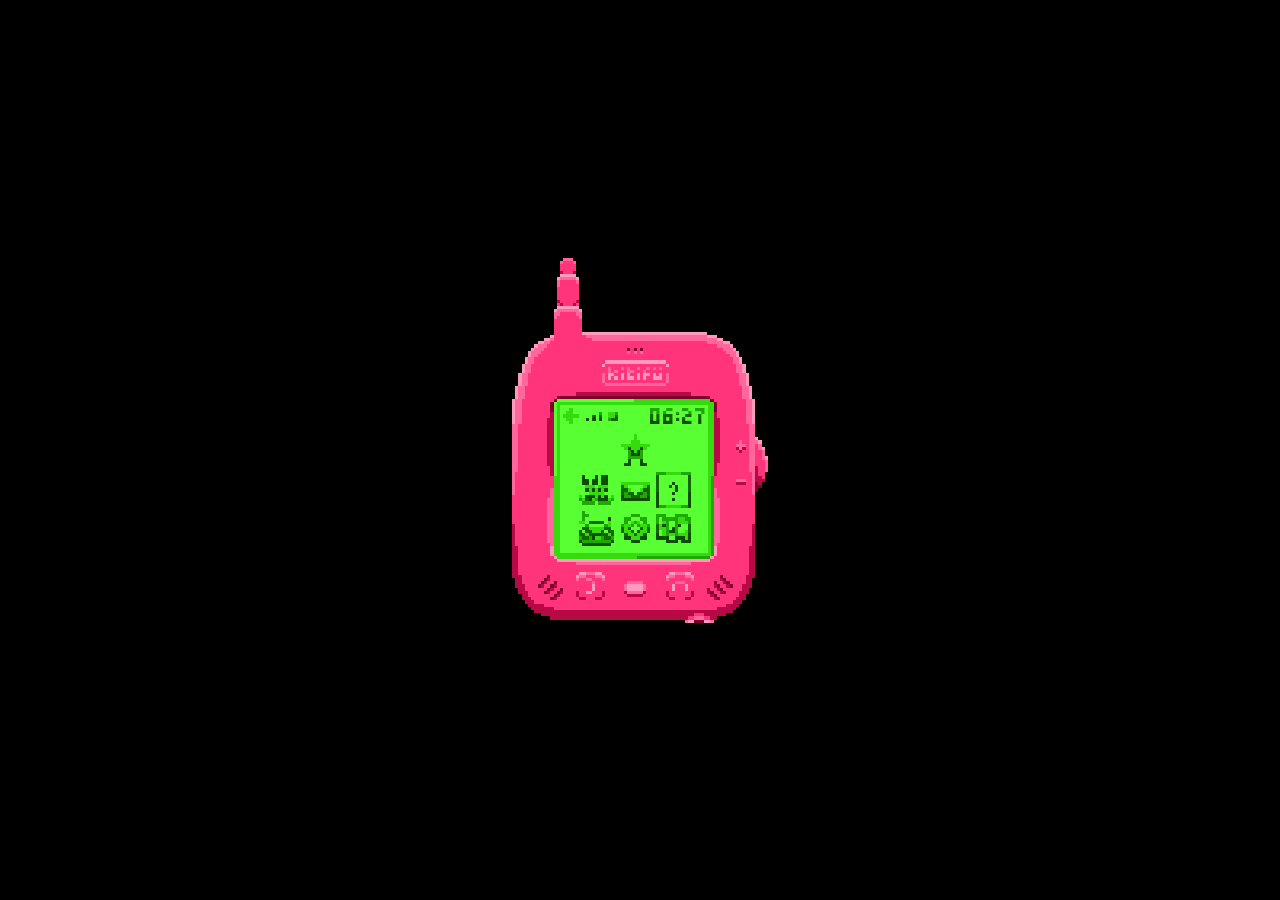
==== commit 0bf24b17: "friends update a friendsList ta a funcionar sem bugs  falta: adicionar uma ferramenta para pesquisar" ====
--- a/site/kitifu.html
+++ b/site/kitifu.html
@@ -8,24 +8,40 @@
   <link rel="stylesheet" href="css/styles.css">
 </head>
 <body>
+    <style>
+    * {
+        padding: 0;
+        margin: 0;
+        box-sizing: border-box;
+        
+        user-select: none;
+      }</style>
+    
     <div class="kitifu center">
         <img class="case" src="images/case1.svg" alt="case">
         <div class="screen">
             <img class="background" src="images/background.svg" alt="background">
+            <div id="back" class="back">
+                <img id="backOn" class="backOn none" src="images/backOn.svg" alt="backOn">
+                <img id="backOff" class="backOff block" src="images/backOff.svg" alt="backOff">
+            </div>
             <img class="network" src="images/network.svg" alt="background">
-            <img class="status" src="images/status.svg" alt="status">
+            <div class="userStatus" alt="userStatus">
+                <img class="online status block" src="images/online.svg" alt="online">
+                <img class="offline status none" src="images/offline.svg" alt="offline">
+            </div>
             <div id="clock"></div>
         </div>
-        <div id="homescreen" class="screen block">
+        <div id="homeScreen" class="screen block">
             <img id="kiti" class="kiti" src="images/kiti.svg" alt="kiti">
-            <img class="friends" src="images/friends.svg" alt="friends">                                
+            <img id="friends" class="friends" src="images/friends.svg" alt="friends">                                
             <img class="mp3" src="images/mp3.svg" alt="mp3">                                
             <img class="map" src="images/map.svg" alt="map">                    
             <img class="messages" src="images/messages.svg" alt="messages">          
             <img class="settings" src="images/settings.svg" alt="settings">                     
             <img class="profile" src="images/profile.svg" alt="settings">
         </div>
-        <div id="kitiscreen" class="screen none">
+        <div id="kitiScreen" class="screen none">
             <div id="hungryStatus" class="hungry-status">
                 <img id="hungryStatus0" class="hungry-status-0" src="images/hungryStatus0.svg" alt="hungryStatus0">
                 <img id="hungryStatus1" class="hungry-status-1" src="images/hungryStatus1.svg" alt="hungryStatus1">
@@ -44,7 +60,6 @@
                 <img src="images/poopStatus3.svg" id="poopStatus3" class="poop-status-3 none" alt="poopStatus3">
             </div>
             <img id="closet" class="closet" src="images/closet.svg" alt="closet">
-            <img id="backIcon" class="back" src="images/back.svg" alt="backIcon">
             <div id="kitipet" class="kitipet">
                 <img src="images/kitipetBody.svg" id="kitipetBody" class="kitipetBody default-animation" draggable="false" alt="kitipetBody">
                 <img src="images/kitipetHead.svg" id="kitipetHead" class="kitipetHead default-animation" draggable="false" alt="kitipetHead">
@@ -64,8 +79,100 @@
             <img id="playIcon" class="play" src="images/play.svg" alt="play">
             <img id="connectIcon" class="connect" src="images/connect.svg" alt="connect">
         </div>
+        <div id="friendScreen" class="screen none">
+            <div id="scrollbar" class="scrollbar">
+                <img id="scrollTrack" class="scrollTrack" src="images/scrollTrack.svg">
+                <img id="scrollThumb" class="scrollThumb" src="images/scrollThumb.svg">
+            </div>
+            <div id="friendListContainer" class="friendListContainer">
+                <div id="friendList" class="friendList">
+                <div id="friendCard1" class="friendCard 1">
+                    <div id="friendStatus" class="friendStatus">
+                        <img class="online status block" src="images/online.svg" alt="online">
+                        <img class="offline status none" src="images/offline.svg" alt="offline">
+                    </div>
+                    <div id="friendName" class="friendName">juowou</div>
+                    <div id="friendAvaContainer" class="friendAvaContainer">
+                        <img id="friendAva1" class="friendAva" src="images/friendAva.svg" alt="friendAva">
+                    </div>
+                </div>
+                <div id="friendCard2" class="friendCard 2">
+                    <div id="friendStatus" class="friendStatus">
+                        <img class="online status block" src="images/online.svg" alt="online">
+                        <img class="offline status none" src="images/offline.svg" alt="offline">
+                    </div>
+                    <div id="friendName" class="friendName">nanu</div>
+                    <div id="friendAvaContainer" class="friendAvaContainer">
+                        <img id="friendAva1" class="friendAva" src="images/friendAvaNanu.svg" alt="friendAva">
+                    </div>
+                </div>
+                <div id="friendCard1" class="friendCard 1">
+                    <div id="friendStatus" class="friendStatus">
+                        <img class="online status block" src="images/online.svg" alt="online">
+                        <img class="offline status none" src="images/offline.svg" alt="offline">
+                    </div>
+                    <div id="friendName" class="friendName">sophia</div>
+                    <div id="friendAvaContainer" class="friendAvaContainer">
+                        <img id="friendAva1" class="friendAva" src="images/friendAva.svg" alt="friendAva">
+                    </div>
+                </div>
+                <div id="friendCard2" class="friendCard 2">
+                    <div id="friendStatus" class="friendStatus">
+                        <img class="online status block" src="images/online.svg" alt="online">
+                        <img class="offline status none" src="images/offline.svg" alt="offline">
+                    </div>
+                    <div id="friendName" class="friendName">juowouuuuuuuuuuuuuuuuuuuuuuuuuuuuu</div>
+                    <div id="friendAvaContainer" class="friendAvaContainer">
+                        <img id="friendAva1" class="friendAva" src="images/friendAva.svg" alt="friendAva">
+                    </div>
+                </div>   
+                <div id="friendCard1" class="friendCard 1">
+                    <div id="friendStatus" class="friendStatus">
+                        <img class="online status block" src="images/online.svg" alt="online">
+                        <img class="offline status none" src="images/offline.svg" alt="offline">
+                    </div>
+                    <div id="friendName" class="friendName">juowouuuuuuuuuuuuuuuuuuuuuuuuuuuuu</div>
+                    <div id="friendAvaContainer" class="friendAvaContainer">
+                        <img id="friendAva1" class="friendAva" src="images/friendAva.svg" alt="friendAva">
+                    </div>
+                </div>
+                <div id="friendCard2" class="friendCard 2">
+                    <div id="friendStatus" class="friendStatus">
+                        <img class="online status block" src="images/online.svg" alt="online">
+                        <img class="offline status none" src="images/offline.svg" alt="offline">
+                    </div>
+                    <div id="friendName" class="friendName">juowouuuuuuuuuuuuuuuuuuuuuuuuuuuuu</div>
+                    <div id="friendAvaContainer" class="friendAvaContainer">
+                        <img id="friendAva1" class="friendAva" src="images/friendAva.svg" alt="friendAva">
+                    </div>
+                </div>   
+                 <div id="friendCard1" class="friendCard 1">
+                    <div id="friendStatus" class="friendStatus">
+                        <img class="online status block" src="images/online.svg" alt="online">
+                        <img class="offline status none" src="images/offline.svg" alt="offline">
+                    </div>
+                    <div id="friendName" class="friendName">juowouuuuuuuuuuuuuuuuuuuuuuuuuuuuu</div>
+                    <div id="friendAvaContainer" class="friendAvaContainer">
+                        <img id="friendAva1" class="friendAva" src="images/friendAva.svg" alt="friendAva">
+                    </div>
+                </div>
+                <div id="friendCard2" class="friendCard 2">
+                    <div id="friendStatus" class="friendStatus">
+                        <img class="online status block" src="images/online.svg" alt="online">
+                        <img class="offline status none" src="images/offline.svg" alt="offline">
+                    </div>
+                    <div id="friendName" class="friendName">juowouuuuuuuuuuuuuuuuuuuuuuuuuuuuu</div>
+                    <div id="friendAvaContainer" class="friendAvaContainer">
+                        <img id="friendAva1" class="friendAva" src="images/friendAva.svg" alt="friendAva">
+                    </div>
+                </div>       
+                </div>
+            </div>
+        </div>
     </div>
 
     <script src="script.js"></script>
+    <script src="kitipet.js"></script>
+    <script src="friends.js"></script>
 </body>
 </html>
--- a/site/css/styles.css
+++ b/site/css/styles.css
@@ -10,15 +10,19 @@
     padding: 0;
     margin: 0;
     box-sizing: border-box;
-    font-family: 'Untitled1', sans-serif;
+    
     user-select: none;
   }
 
-  @font-face {
-    font-family: 'Untitled1';
+@font-face {
+    font-family: 'kitifont';
     src: url('../fonts/fonte.otf') format('opentype');
 }
 
+@font-face {
+    font-family: nokiafc22;
+    src: url('../fonts/nokia_cellphone/nokiafc22.ttf') format('truetype');
+}
 
 body {
     background-color: black;
@@ -31,6 +35,9 @@
 .block {
     display: block;
 }
+
+/* 1px = 0.2rem */
+/* 1rem = 5px */
 
 .kitifu {
     width: 24rem;
@@ -68,20 +75,49 @@
     z-index: -999;
 }
 
+.back {
+    width: 1rem;
+    height: 1rem;
+    position: absolute;
+    top: 0.6rem;
+    left: 0.6rem;
+    z-index: 999;
+}
+
+.backOn {
+    width: 1rem;
+    height: 1rem;
+    position: absolute;
+    z-index: 999;
+}
+
+.backOff {
+    width: 1rem;
+    height: 1rem;
+    position: absolute;
+    z-index: 999;
+}
+
 .network {
     width: 1rem;
     height: 0.6rem;
     position: absolute;
     top: 0.8rem;
-    left: 0.8rem;
+    left: 2rem;
+}
+
+.userStatus {
+    width: 0.6rem;
+    height: 0.6rem;
+    position: absolute;
+    top: 0.8rem;
+    left: 3.4rem;
 }
 
 .status {
     width: 0.6rem;
     height: 0.6rem;
     position: absolute;
-    top: 0.8rem;
-    left: 2.2rem;
 }
 
 #clock{
@@ -99,6 +135,7 @@
     color: transparent;
     position: absolute;
     font-size: 1.383rem;
+    font-family: 'kitifont', sans-serif;
 }
 
 
@@ -253,14 +290,6 @@
 }
 
 .closet {
-    width: 1rem;
-    height: 1rem;
-    position: absolute;
-    top: 1.8rem;
-    left: 7.2rem;
-}
-
-.back {
     width: 1rem;
     height: 1rem;
     position: absolute;
@@ -513,4 +542,89 @@
     75%{ transform: translateY(4.8rem); clip-path: polygon(0 0, 100% 0%, 100% 23%, 0% 23%);}
     87.5%{ transform: translateY(5.6rem);clip-path: polygon(0 0, 100% 0%, 100% 0, 0% 0); }
     100%{ transform: translateY(5.6rem); clip-path: polygon(0 0, 100% 0%, 100% 0, 0% 0);}
+}
+
+
+.scrollbar {
+    height: 7rem;
+    width: 0.8rem;
+    position: absolute;
+    top: 2.2rem;
+    left: 8.6rem;
+    user-select: none;
+}
+
+.scrollTrack {
+    height: 6.8rem;
+    width: 0.8rem;
+    position: absolute;
+    top: 0.2rem;
+}
+
+.scrollThumb {
+    height: 1rem;
+    width: 0.8rem;
+    position: absolute;
+    transform: translateY(0rem);
+    user-select: none;
+}
+
+
+
+.friendListContainer {
+    height: 7rem;
+    width: 7.6rem;
+    position: relative;
+    top: 2.2rem;
+    left: 0.8rem;
+    overflow: hidden;
+}
+
+.friendList {
+    height: auto;
+    width: 7.6rem;
+    position: absolute;
+    flex-direction: column; 
+    gap: 0.2rem;
+    transform: translateY(0rem);
+}
+
+.friendCard {
+    height: 1.4rem;
+    width: 7.6rem;
+    position: relative;
+    margin-bottom: 0.2rem;
+}
+
+.friendStatus {
+    height: 0.6rem;
+    width: 0.6rem;
+    position: absolute;
+    margin-top: 0.4rem;
+}
+
+.friendName {
+    height: 1.4rem;
+    width: 5.2rem;
+    position: absolute;
+    left: 1rem;
+    overflow: hidden;
+    text-overflow: ellipsis;
+    font-size: .9rem;
+    font-family: 'nokiafc22', sans-serif;
+    color: var(--green3);
+
+}
+
+.friendAvaContainer {
+    height: 1.4rem;
+    width: 1.4rem;
+    position: absolute;
+    left: 6.2rem;
+}
+
+.friendAva {
+    height: 1.4rem;
+    width: 1.4rem;
+    position: absolute;
 }
